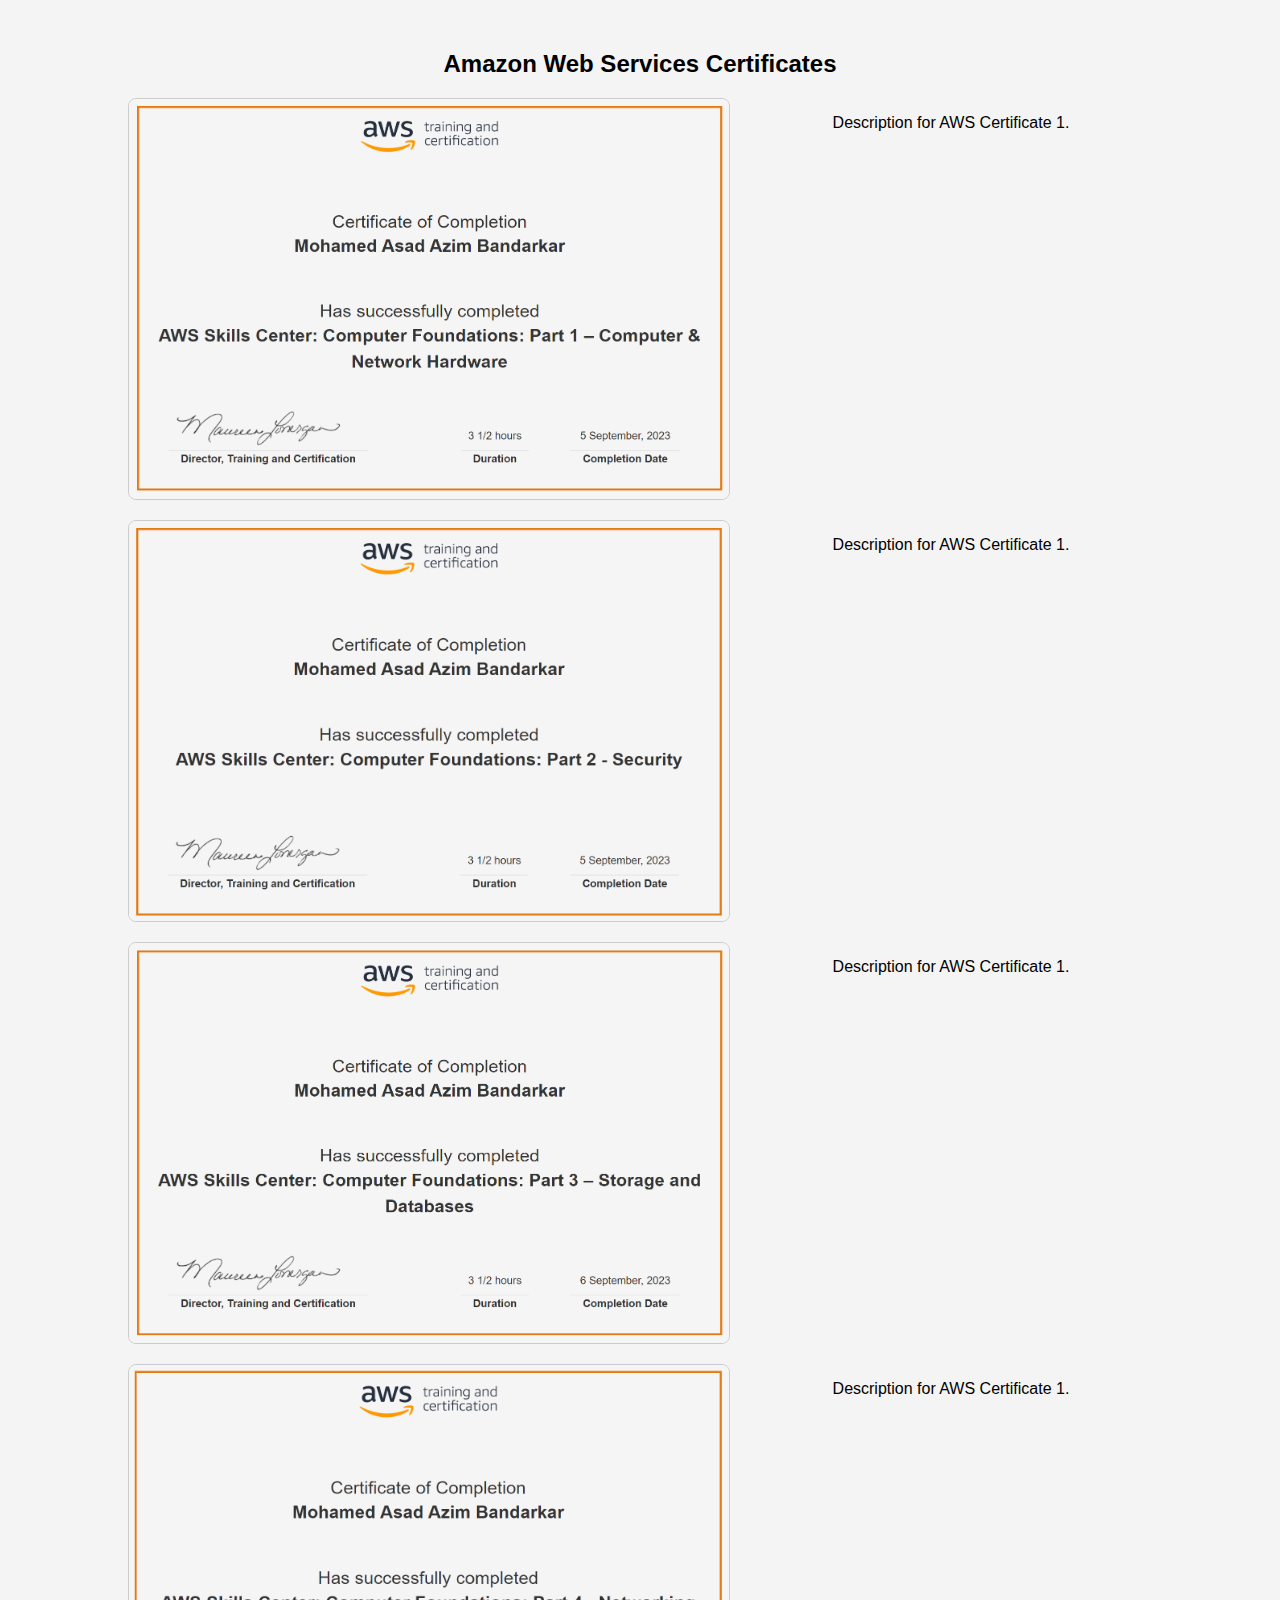
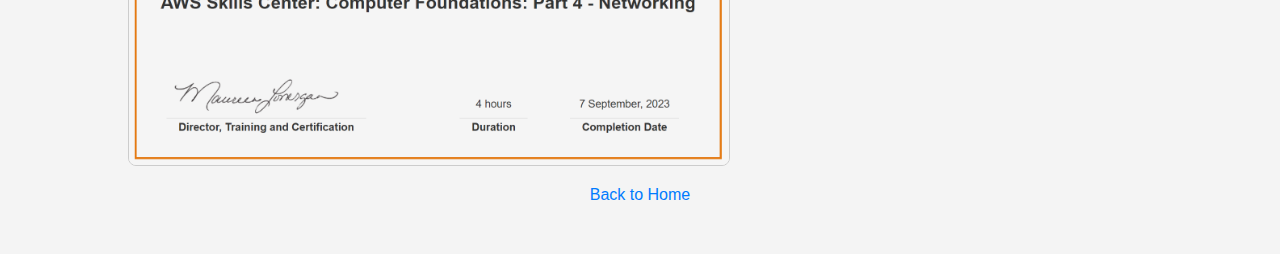
==== aws.html @ ee7a9cf6 "first commit with all html pages" ====
<!DOCTYPE html>
<html lang="en">
<head>
    <meta charset="UTF-8">
    <meta name="viewport" content="width=device-width, initial-scale=1.0">
    <title>Amazon Web Services Certificates</title>
    <link rel="stylesheet" href="styles.css">
</head>
<body>
    <div class="container">
        <h2>Amazon Web Services Certificates</h2>
        <div class="certificate-AWS">
            <img src="Images/AWSimages/awsp1.png" alt="AWS Certificate 1">
            <div class="certificate-description">
                <p>Description for AWS Certificate 1.</p>
            </div>
        </div>

        <div class="certificate-AWS">
            <img src="Images/AWSimages/awsp2.png" alt="AWS Certificate 2">
            <div class="certificate-description">
                <p>Description for AWS Certificate 1.</p>
            </div>
        </div>

        <div class="certificate-AWS">
            <img src="Images/AWSimages/awsp3.png" alt="AWS Certificate 3">
            <div class="certificate-description">
                <p>Description for AWS Certificate 1.</p>
            </div>
        </div>

        <div class="certificate-AWS">
            <img src="Images/AWSimages/awsp4.png" alt="AWS Certificate 4">
            <div class="certificate-description">
                <p>Description for AWS Certificate 1.</p>
            </div>
        </div>
        
        <a href="index.html">Back to Home</a>
    </div>
</body>
</html>
---- styles.css ----
body {
    font-family: Arial, sans-serif;
    margin: 0;
    padding: 0;
    background-color: #f4f4f4;
}

.navbar {
    background-color: #333;
    overflow: hidden;
}

.navbar ul {
    list-style-type: none;
    margin: 0;
    padding: 0;
    text-align: right;
}

.navbar ul li {
    display: inline;
    margin-right: 20px;
}

.navbar ul li a {
    color: white;
    text-decoration: none;
    padding: 14px 20px;
    display: inline-block;
}

.navbar ul li a:hover {
    background-color: #ddd;
    color: black;
}

.container {
    width: 80%;
    margin: 50px auto;
    text-align: center;
}

h1 {
    font-size: 2.5em;
    margin-bottom: 20px;
}

.profile-photo {
    width: 400px;
    height: auto;
    
}

.section {
    margin: 20px 0;
    padding: 20px;
    background-color: #fff;
    border-radius: 8px;
    box-shadow: 0 0 10px rgba(0, 0, 0, 0.1);
}

.section h2 {
    border-bottom: 2px solid #ccc;
    padding-bottom: 10px;
    margin-bottom: 20px;
}

.certificate {
    display: flex;
    margin-bottom: 20px;
}

.certificate img {
    width: 300px; /* Adjust the width as needed */
    height: 400px; /* Adjust the height as needed */
    margin-right: 20px;
    border: 1px solid #ccc;
    border-radius: 8px;
}

/*AWS Certificates*/
.certificate-AWS {
    display: flex;
    margin-bottom: 20px;
}

.certificate-AWS img {
    width: 600px; /* Adjust the width as needed */
    height: 400px; /* Adjust the height as needed */
    margin-right: 20px;
    border: 1px solid #ccc;
    border-radius: 8px;
}


.certificate-description {
    flex: 1;
}

a {
    text-decoration: none;
    color: #007BFF;
}

a:hover {
    text-decoration: underline;
}
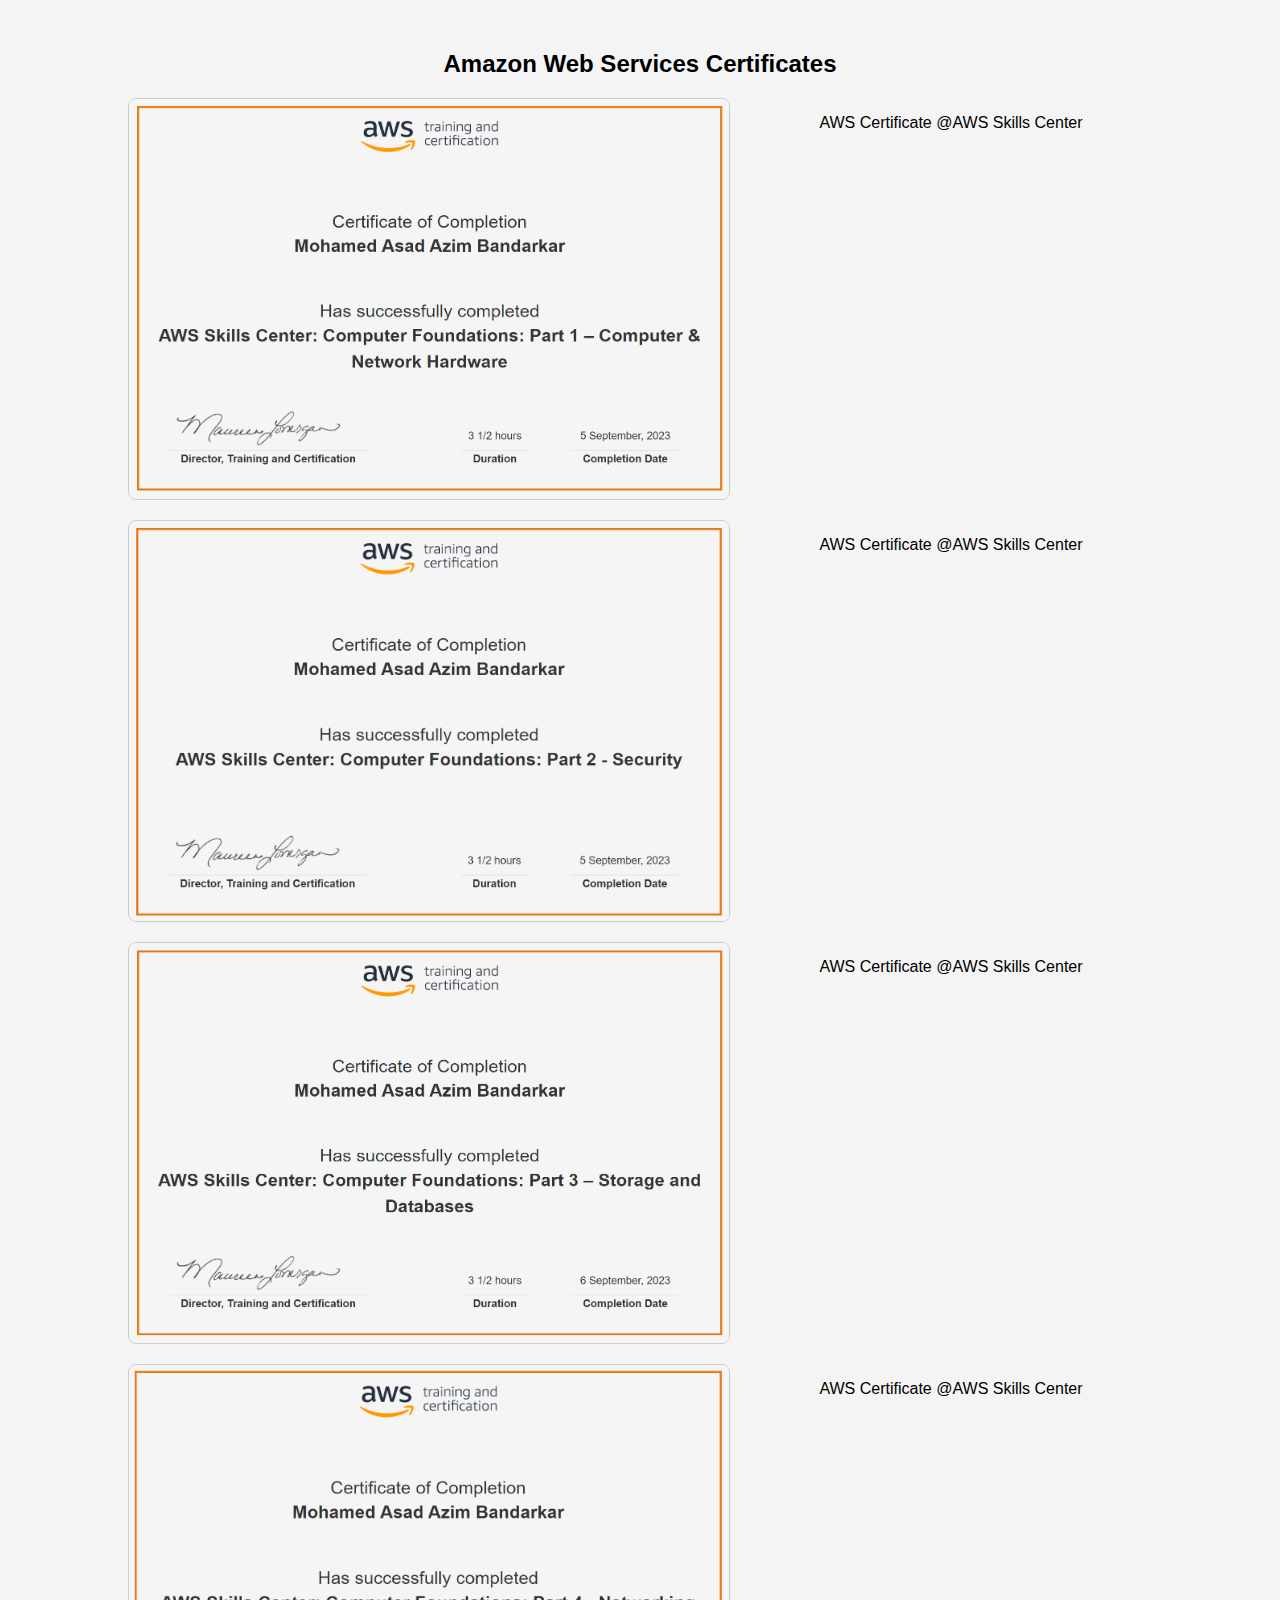
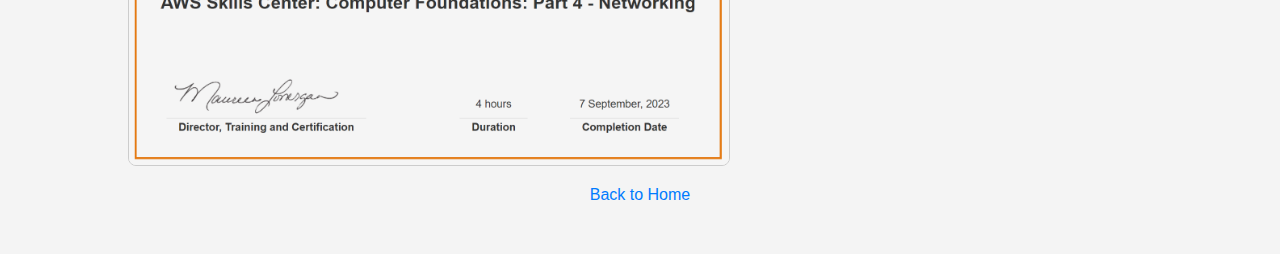
==== commit 19d460e3: "Updated Sports and PrimSchool certificates" ====
--- a/aws.html
+++ b/aws.html
@@ -12,28 +12,28 @@
         <div class="certificate-AWS">
             <img src="Images/AWSimages/awsp1.png" alt="AWS Certificate 1">
             <div class="certificate-description">
-                <p>Description for AWS Certificate 1.</p>
+                <p>AWS Certificate @AWS Skills Center</p>
             </div>
         </div>
 
         <div class="certificate-AWS">
             <img src="Images/AWSimages/awsp2.png" alt="AWS Certificate 2">
             <div class="certificate-description">
-                <p>Description for AWS Certificate 1.</p>
+                <p>AWS Certificate @AWS Skills Center</p>
             </div>
         </div>
 
         <div class="certificate-AWS">
             <img src="Images/AWSimages/awsp3.png" alt="AWS Certificate 3">
             <div class="certificate-description">
-                <p>Description for AWS Certificate 1.</p>
+                <p>AWS Certificate @AWS Skills Center</p>
             </div>
         </div>
 
         <div class="certificate-AWS">
             <img src="Images/AWSimages/awsp4.png" alt="AWS Certificate 4">
             <div class="certificate-description">
-                <p>Description for AWS Certificate 1.</p>
+                <p>AWS Certificate @AWS Skills Center</p>
             </div>
         </div>
         
--- a/styles.css
+++ b/styles.css
@@ -92,6 +92,20 @@
     border-radius: 8px;
 }
 
+/*Sports Certificates*/
+.certificate-Sports {
+    display: flex;
+    margin-bottom: 20px;
+}
+
+.certificate-Sports img {
+    width: 500px; /* Adjust the width as needed */
+    height: 400px; /* Adjust the height as needed */
+    margin-right: 20px;
+    border: 1px solid #ccc;
+    border-radius: 8px;
+}
+
 
 .certificate-description {
     flex: 1;
